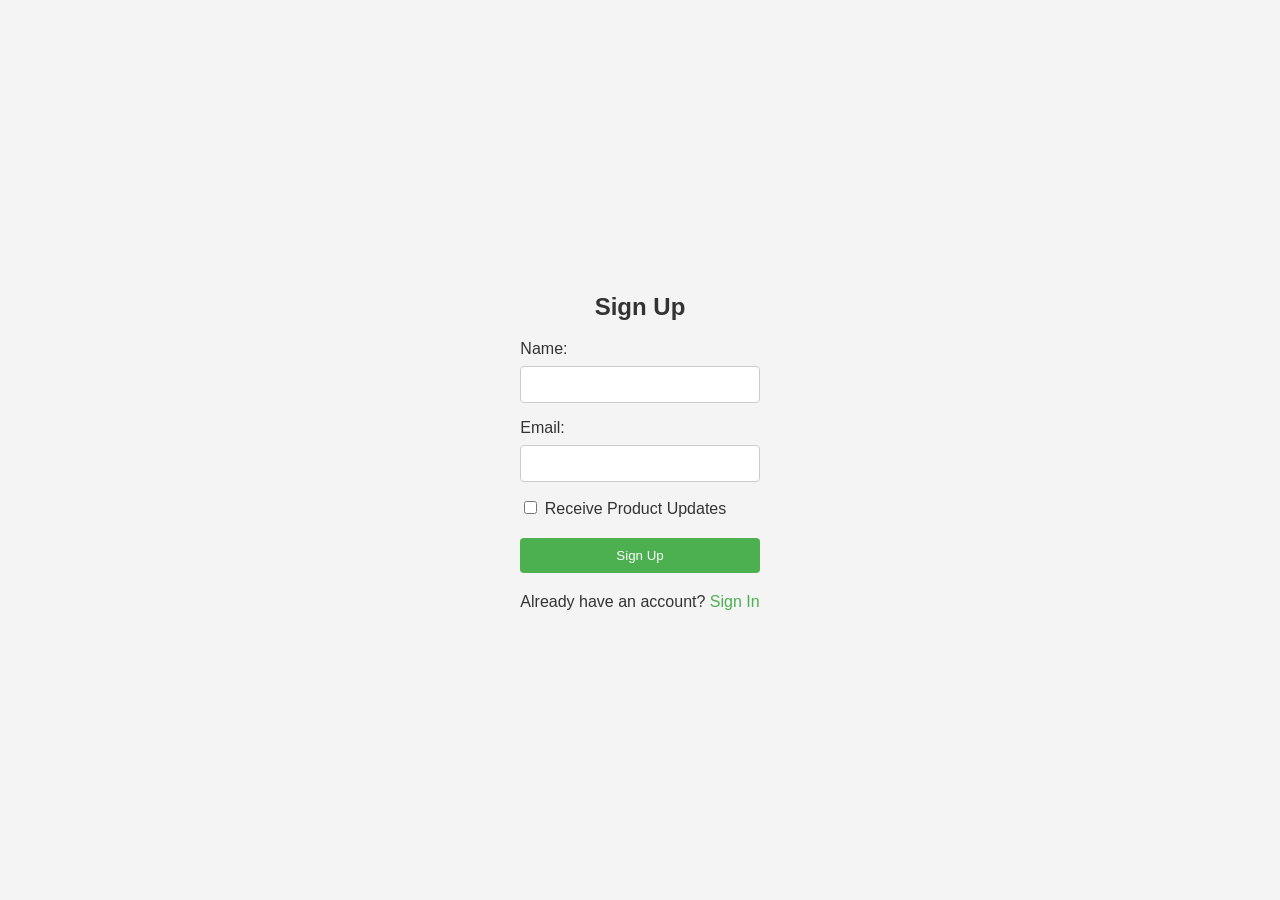
==== login.html @ a2406024 "Add files via upload" ====
<!DOCTYPE html>
<html lang="en">
<head>
    <meta charset="UTF-8">
    <meta name="viewport" content="width=device-width, initial-scale=1.0">
    <title>Sign Up/In - Finance Tracker</title>
    <link rel="stylesheet" href="login.css">
</head>
<body>

<!-- Sign Up/In Form -->
<div class="sign-form-container">
    <h2 id="form-title">Sign Up</h2>
    <form action="index.html" method="get" id="sign-form">
        <label for="name">Name:</label>
        <input type="text" id="name" name="name" required>

        <label for="email" id="email-label">Email:</label>
        <input type="email" id="email" name="email" required>

        <label class="checkbox-label" id="checkbox-label">
            <input type="checkbox" id="updates" name="updates">
            <span>Receive Product Updates</span>
        </label>

        <button type="submit" id="submit-btn">Sign Up</button>
    </form>

    <p class="signin-link" id="toggle-signin">Already have an account? <a href="#">Sign In</a></p>
</div>

<script>
    document.getElementById('toggle-signin').addEventListener('click', function() {
        var formTitle = document.getElementById('form-title');
        var email = document.getElementById("email");
        var signInLink = document.getElementById('toggle-signin');
        var form = document.getElementById('sign-form');
        var emailLabel = document.getElementById('email-label');
        var checkboxLabel = document.getElementById('checkbox-label');
        var submitBtn = document.getElementById('submit-btn');

        if (formTitle.innerText === 'Sign Up') {
            formTitle.innerText = 'Sign In';
            email.style.display = 'none';
            emailLabel.style.display = 'none';
            checkboxLabel.style.display = 'none';

            form.action = 'index.html';  // Change this to the actual index.html
            submitBtn.innerText = 'Sign In';
            signInLink.innerHTML = 'Don\'t have an account? <a href="#">Sign Up</a>';
        } else {
            formTitle.innerText = 'Sign Up';
            emailLabel.style.display = 'block';
            email.style.display = 'block';
            checkboxLabel.style.display = 'block';

            form.action = 'index.html';  // Change this to the actual index.html
            submitBtn.innerText = 'Sign Up';
            signInLink.innerHTML = 'Already have an account? <a href="#">Sign In</a>';
        }
    });
</script>

</body>
</html>
---- login.css ----
body {
    font-family: 'Arial', sans-serif;
    margin: 0;
    padding: 0;
    display: flex;
    align-items: center;
    justify-content: center;
    height: 100vh;
    background-color: #f4f4f4;
}

.sign-up-container {
    background-color: white;
    padding: 20px;
    border-radius: 8px;
    box-shadow: 0 0 10px rgba(0, 0, 0, 0.1);
}

h2 {
    text-align: center;
    color: #333;
}

form {
    display: flex;
    flex-direction: column;
}

label {
    margin-bottom: 8px;
    color: #333;
}

input {
    padding: 10px;
    margin-bottom: 16px;
    border: 1px solid #ccc;
    border-radius: 4px;
}

button {
    padding: 10px;
    background-color: #4CAF50;
    color: white;
    border: none;
    border-radius: 4px;
    cursor: pointer;
}

button:hover {
    background-color: #45a049;
}

.signin-link {
    text-align: center;
    margin-top: 20px;
    color: #333;
}

.signin-link a {
    color: #4CAF50;
    text-decoration: none;
}

.signin-link a:hover {
    text-decoration: underline;
}
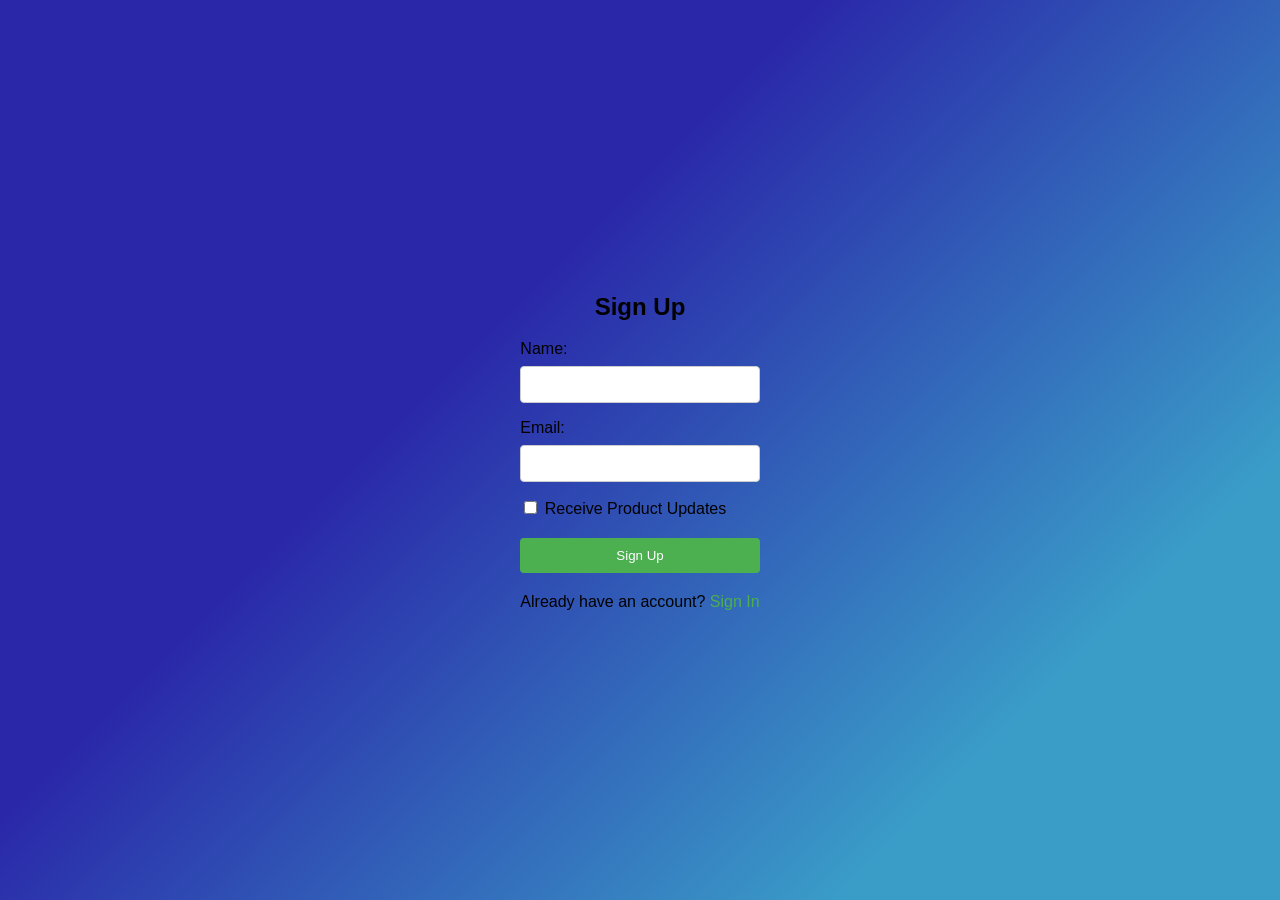
==== commit 11c3dd38: "v3" ====
--- a/login.html
+++ b/login.html
@@ -11,7 +11,7 @@
 <!-- Sign Up/In Form -->
 <div class="sign-form-container">
     <h2 id="form-title">Sign Up</h2>
-    <form action="index.html" method="get" id="sign-form">
+    <form action="backend.html" method="get" id="sign-form">
         <label for="name">Name:</label>
         <input type="text" id="name" name="name" required>
 
@@ -26,10 +26,11 @@
         <button type="submit" id="submit-btn">Sign Up</button>
     </form>
 
-    <p class="signin-link" id="toggle-signin">Already have an account? <a href="#">Sign In</a></p>
+    <p class="signin-link" id="toggle-signin">Already have an account? <a href="#" id="loginSignInBtn">Sign In</a></p>
 </div>
 
 <script>
+    
     document.getElementById('toggle-signin').addEventListener('click', function() {
         var formTitle = document.getElementById('form-title');
         var email = document.getElementById("email");
@@ -45,7 +46,7 @@
             emailLabel.style.display = 'none';
             checkboxLabel.style.display = 'none';
 
-            form.action = 'index.html';  // Change this to the actual index.html
+            form.action = 'backend.html';  // Change this to the actual backend.html
             submitBtn.innerText = 'Sign In';
             signInLink.innerHTML = 'Don\'t have an account? <a href="#">Sign Up</a>';
         } else {
@@ -54,7 +55,7 @@
             email.style.display = 'block';
             checkboxLabel.style.display = 'block';
 
-            form.action = 'index.html';  // Change this to the actual index.html
+            form.action = 'backend.html';  // Change this to the actual backend.html
             submitBtn.innerText = 'Sign Up';
             signInLink.innerHTML = 'Already have an account? <a href="#">Sign In</a>';
         }
--- a/login.css
+++ b/login.css
@@ -5,8 +5,11 @@
     display: flex;
     align-items: center;
     justify-content: center;
-    height: 100vh;
-    background-color: #f4f4f4;
+  
+    background: linear-gradient(135deg, rgb(42, 40, 169) 9.4%, rgb(58, 157, 200) 20%);
+	background-size: 400% 400%;
+	
+	height: 100vh;
 }
 
 .sign-up-container {
@@ -18,7 +21,7 @@
 
 h2 {
     text-align: center;
-    color: #333;
+    color: #000000;
 }
 
 form {
@@ -28,7 +31,7 @@
 
 label {
     margin-bottom: 8px;
-    color: #333;
+    color: #000000;
 }
 
 input {
@@ -54,7 +57,7 @@
 .signin-link {
     text-align: center;
     margin-top: 20px;
-    color: #333;
+    color: #000000;
 }
 
 .signin-link a {
